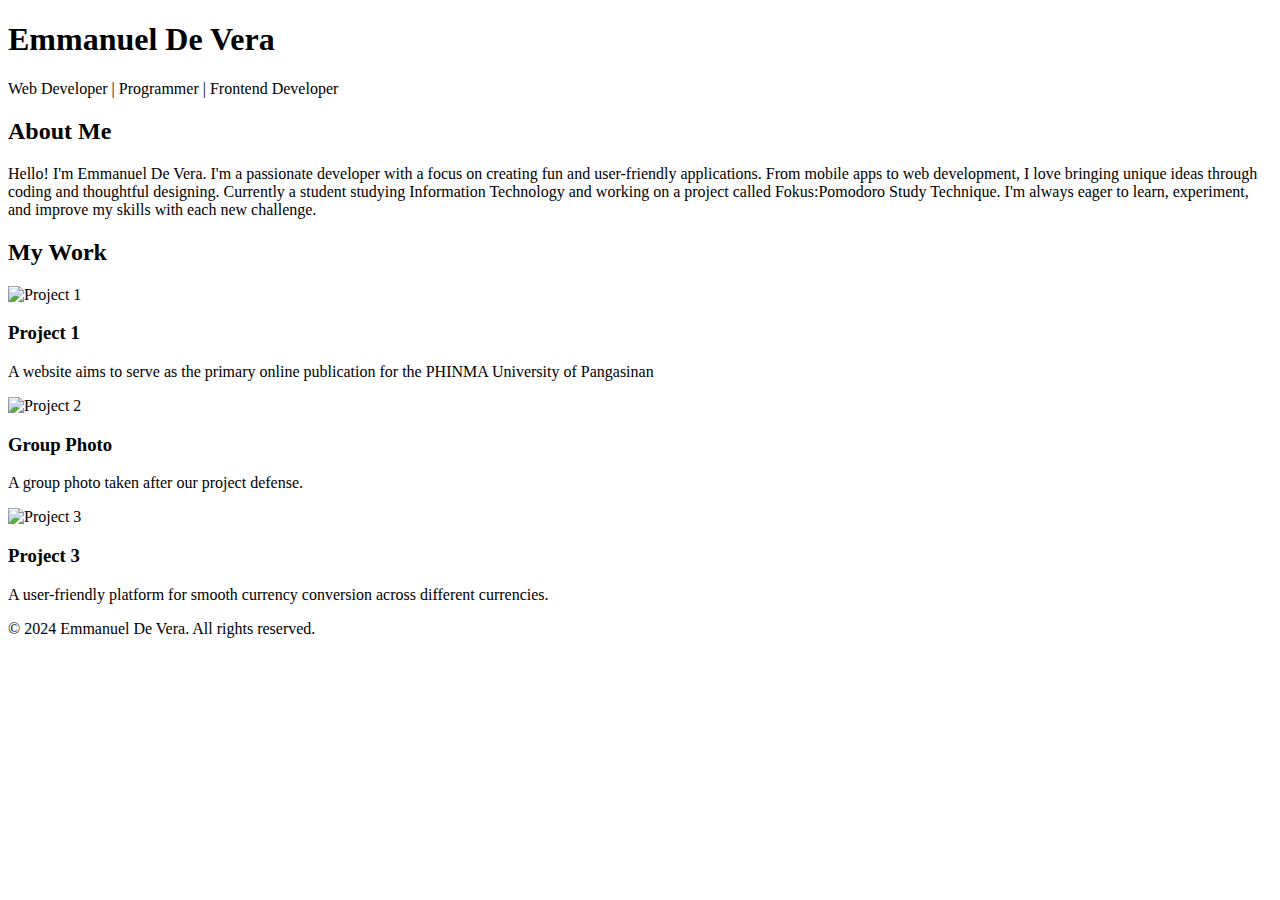
==== myportfolio.html @ cf890077 "Add files via upload" ====
<!DOCTYPE html>
<html lang="en">
<head>
    <meta charset="UTF-8">
    <meta name="viewport" content="width=device-width, initial-scale=1.0">
    <title>De Vera, Emmanuel Jesse L. - Portfolio</title>
    <link rel="stylesheet" href="index.css">
</head>
<body>
    <header>
        <div class="container">
            <h1>Emmanuel De Vera</h1>
            <p>Web Developer | Programmer | Frontend Developer</p>
        </div>
    </header>

    <section id="about">
        <div class="container">
            <h2>About Me</h2>
            <p>Hello! I'm Emmanuel De Vera. I'm a passionate developer with a focus on creating fun and user-friendly applications. From mobile apps to web development, I love bringing unique ideas through coding and thoughtful designing. Currently a student studying Information Technology and working on a project called Fokus:Pomodoro Study Technique. I'm always eager to learn, experiment, and improve my skills with each new challenge.

            </p>
        </div>
    </section>

    <section id="portfolio">
        <div class="container">
            <h2>My Work</h2>
            <div class="gallery">
                <div class="project">   
                    <img src="studentsherald.png" alt="Project 1">
                    <h3><bold>Project 1</bold></h3>
                    <p>A website aims to serve as the primary online publication for the PHINMA University of Pangasinan</p>
                </div>
                <div class="project">
                    <img src="group pic.jpg" alt="Project 2">
                    <h3>Group Photo</h3>
                    <p>A group photo taken after our project defense.</p>
                </div>
                <div class="project">
                    <img src="currencyconverte.png" alt="Project 3">
                    <h3>Project 3</h3>
                    <p>A user-friendly platform for smooth currency conversion across different currencies.</p>
                </div>
            </div>
        </div>
    </section>

    <footer>
        <div class="container">
            <p>&copy; 2024 Emmanuel De Vera. All rights reserved.</p>
        </div>
    </footer>
</body>
</html>
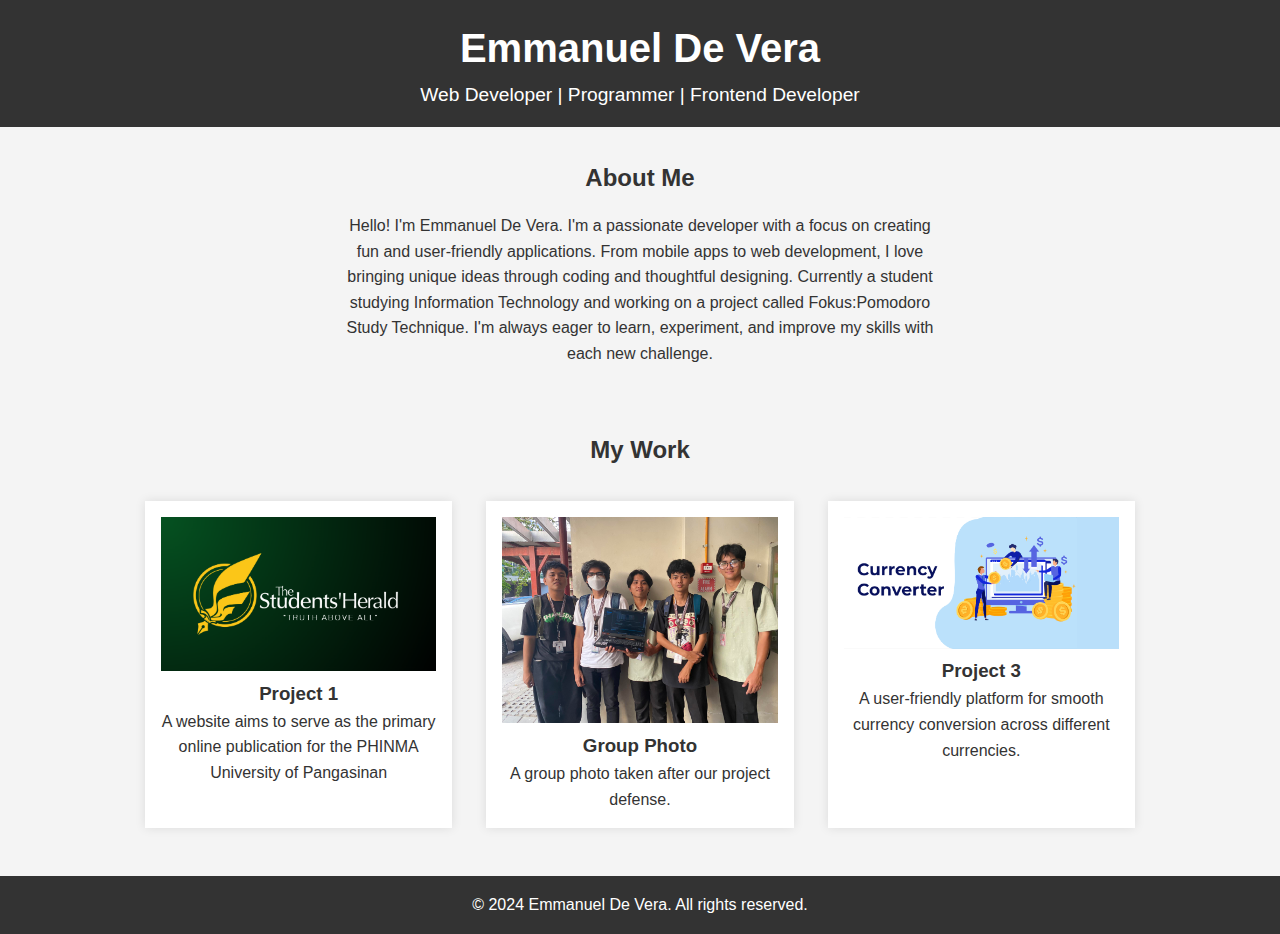
==== commit 5a5eda7f: "Added my files" ====
--- a/myportfolio.html
+++ b/myportfolio.html
@@ -1,55 +1,55 @@
-<!DOCTYPE html>
-<html lang="en">
-<head>
-    <meta charset="UTF-8">
-    <meta name="viewport" content="width=device-width, initial-scale=1.0">
-    <title>De Vera, Emmanuel Jesse L. - Portfolio</title>
-    <link rel="stylesheet" href="index.css">
-</head>
-<body>
-    <header>
-        <div class="container">
-            <h1>Emmanuel De Vera</h1>
-            <p>Web Developer | Programmer | Frontend Developer</p>
-        </div>
-    </header>
-
-    <section id="about">
-        <div class="container">
-            <h2>About Me</h2>
-            <p>Hello! I'm Emmanuel De Vera. I'm a passionate developer with a focus on creating fun and user-friendly applications. From mobile apps to web development, I love bringing unique ideas through coding and thoughtful designing. Currently a student studying Information Technology and working on a project called Fokus:Pomodoro Study Technique. I'm always eager to learn, experiment, and improve my skills with each new challenge.
-
-            </p>
-        </div>
-    </section>
-
-    <section id="portfolio">
-        <div class="container">
-            <h2>My Work</h2>
-            <div class="gallery">
-                <div class="project">   
-                    <img src="studentsherald.png" alt="Project 1">
-                    <h3><bold>Project 1</bold></h3>
-                    <p>A website aims to serve as the primary online publication for the PHINMA University of Pangasinan</p>
-                </div>
-                <div class="project">
-                    <img src="group pic.jpg" alt="Project 2">
-                    <h3>Group Photo</h3>
-                    <p>A group photo taken after our project defense.</p>
-                </div>
-                <div class="project">
-                    <img src="currencyconverte.png" alt="Project 3">
-                    <h3>Project 3</h3>
-                    <p>A user-friendly platform for smooth currency conversion across different currencies.</p>
-                </div>
-            </div>
-        </div>
-    </section>
-
-    <footer>
-        <div class="container">
-            <p>&copy; 2024 Emmanuel De Vera. All rights reserved.</p>
-        </div>
-    </footer>
-</body>
-</html>
+<!DOCTYPE html>
+<html lang="en">
+<head>
+    <meta charset="UTF-8">
+    <meta name="viewport" content="width=device-width, initial-scale=1.0">
+    <title>De Vera, Emmanuel Jesse L. - Portfolio</title>
+    <link rel="stylesheet" href="index.css">
+</head>
+<body>
+    <header>
+        <div class="container">
+            <h1>Emmanuel De Vera</h1>
+            <p>Web Developer | Programmer | Frontend Developer</p>
+        </div>
+    </header>
+
+    <section id="about">
+        <div class="container">
+            <h2>About Me</h2>
+            <p>Hello! I'm Emmanuel De Vera. I'm a passionate developer with a focus on creating fun and user-friendly applications. From mobile apps to web development, I love bringing unique ideas through coding and thoughtful designing. Currently a student studying Information Technology and working on a project called Fokus:Pomodoro Study Technique. I'm always eager to learn, experiment, and improve my skills with each new challenge.
+
+            </p>
+        </div>
+    </section>
+
+    <section id="portfolio">
+        <div class="container">
+            <h2>My Work</h2>
+            <div class="gallery">
+                <div class="project">   
+                    <img src="studentsherald.png" alt="Project 1">
+                    <h3><bold>Project 1</bold></h3>
+                    <p>A website aims to serve as the primary online publication for the PHINMA University of Pangasinan</p>
+                </div>
+                <div class="project">
+                    <img src="group pic.jpg" alt="Project 2">
+                    <h3>Group Photo</h3>
+                    <p>A group photo taken after our project defense.</p>
+                </div>
+                <div class="project">
+                    <img src="currencyconverte.png" alt="Project 3">
+                    <h3>Project 3</h3>
+                    <p>A user-friendly platform for smooth currency conversion across different currencies.</p>
+                </div>
+            </div>
+        </div>
+    </section>
+
+    <footer>
+        <div class="container">
+            <p>&copy; 2024 Emmanuel De Vera. All rights reserved.</p>
+        </div>
+    </footer>
+</body>
+</html>
--- a/index.css
+++ b/index.css
@@ -0,0 +1,79 @@
+* {
+    margin: 0;
+    padding: 0;
+    box-sizing: border-box;
+}
+
+body {
+    font-family: Arial, sans-serif;
+    line-height: 1.6;
+    background-color: #f4f4f4;
+    color: #333;
+}
+
+header {
+    background: #333;
+    color: white;
+    padding: 1rem 0;
+    text-align: center;
+}
+
+header h1 {
+    font-size: 2.5rem;
+}
+
+header p {
+    font-size: 1.2rem;
+}
+
+.container {
+    width: 80%;
+    margin: 0 auto;
+}
+
+section {
+    padding: 2rem 0;
+}
+
+#about h2, #portfolio h2 {
+    text-align: center;
+    margin-bottom: 1rem;
+}
+
+#about p {
+    text-align: center;
+    max-width: 600px;
+    margin: 0 auto;
+}
+
+#portfolio .gallery {
+    display: flex;
+    justify-content: space-around;
+    flex-wrap: wrap;
+}
+
+.project {
+    background: white;
+    margin: 1rem;
+    padding: 1rem;
+    box-shadow: 0 0 10px rgba(0, 0, 0, 0.1);
+    width: 30%;
+    text-align: center;
+}
+
+.project img {
+    max-width: 100%;
+    height: auto;
+}
+
+footer {
+    background: #333;
+    color: white;
+    text-align: center;
+    padding: 1rem 0;
+}
+
+footer p {
+    margin: 0;
+}
+    